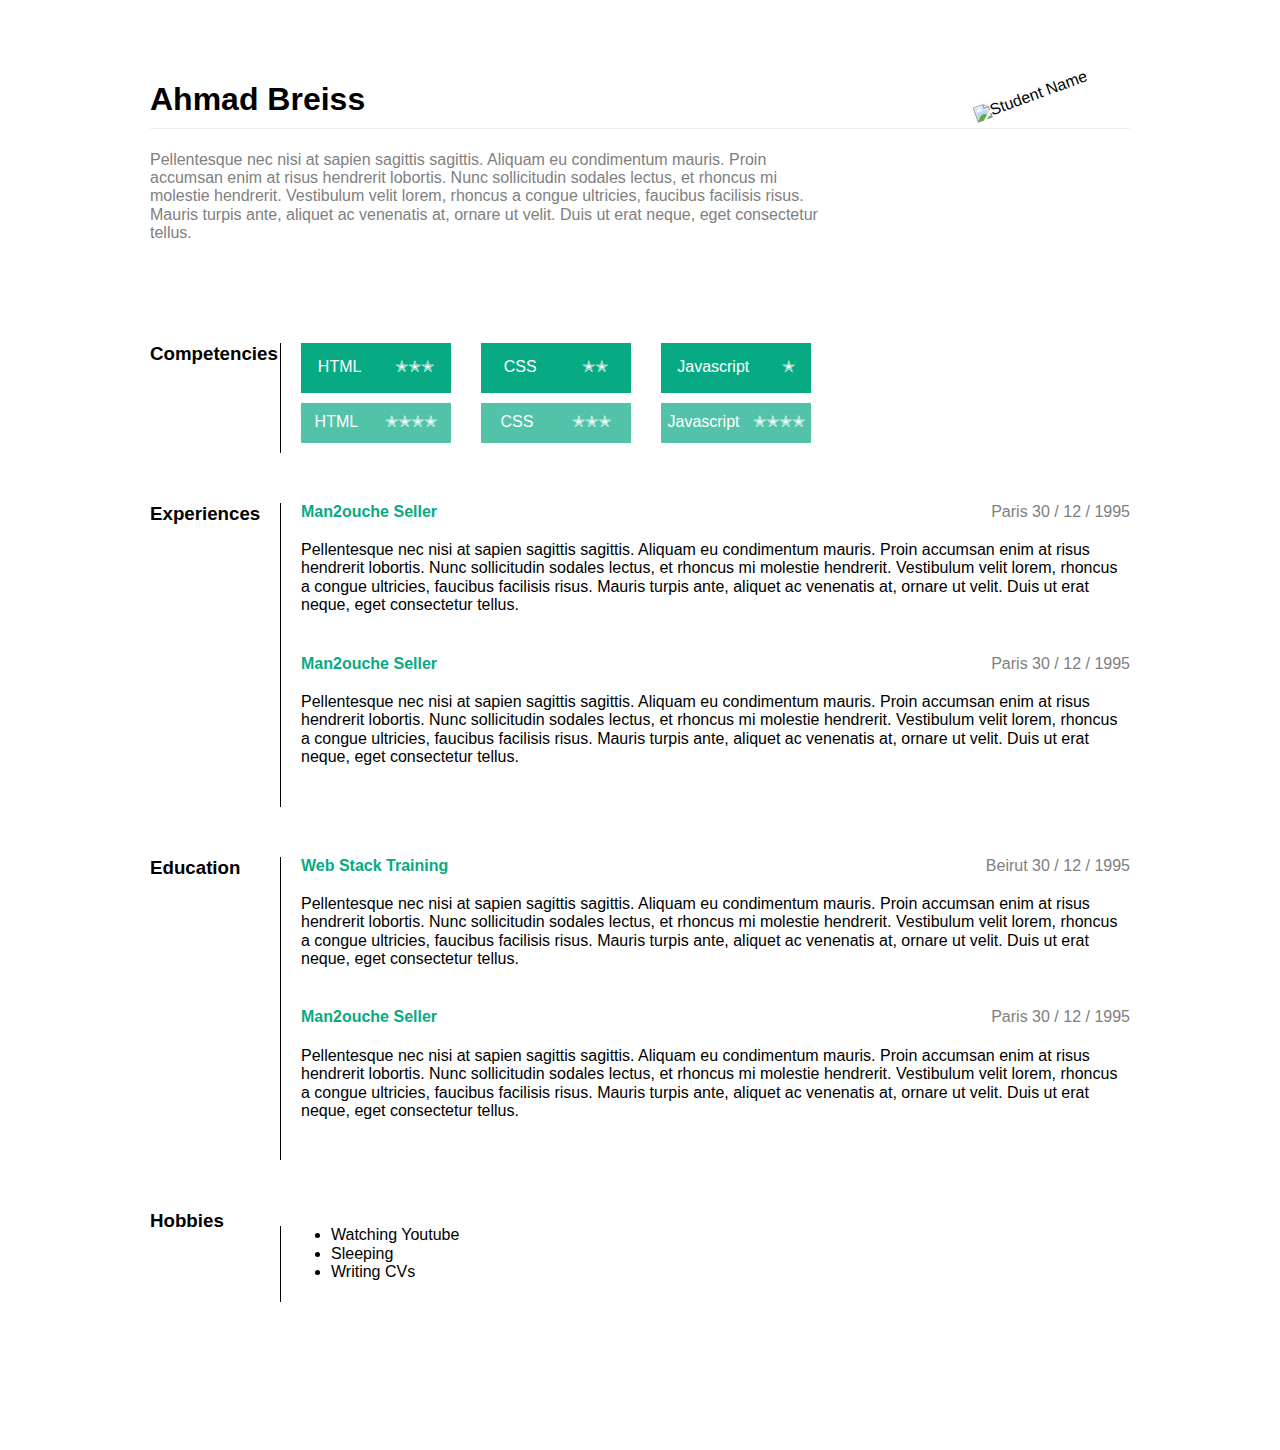
==== public/style2/index.html @ 11930d3f "this is css of style 2" ====
<!DOCTYPE html>
<html lang="en">
  <head>
    <!-- Meta tags -->
    <meta http-equiv="content-type" content="text/html; charset=UTF-8" />
    <meta charset="utf-8" />
    <meta http-equiv="X-UA-Compatible" content="IE=edge,chrome=1" />
    <meta name="viewport" content="width=device-width, initial-scale=1.0" />
    <!-- /Meta tags -->

    <title>JStudent | CV</title>

    <!-- Stylesheets -->
    <link rel="stylesheet" href="style2.css" />
    <link rel="stylesheet" href="normalize.css" />
    <!-- /Stylesheets -->
  </head>
  <body> 
    <div id="wrapper">
      <header>
        <div>
          <hgroup>
            <h1>Ahmad Breiss</h1>
            <h2>Codes and Sleeps</h2>
          </hgroup>
          <figure>
            <img src="../images/110x110.png" alt="Student Name" />
          </figure>
        </div>
      </header>
      <div class="content">
        <section id="about">
          <h3>About</h3>
          <p>
            Pellentesque nec nisi at sapien sagittis sagittis. Aliquam eu
            condimentum mauris. Proin accumsan enim at risus hendrerit lobortis.
            Nunc sollicitudin sodales lectus, et rhoncus mi molestie hendrerit.
            Vestibulum velit lorem, rhoncus a congue ultricies, faucibus
            facilisis risus. Mauris turpis ante, aliquet ac venenatis at, ornare
            ut velit. Duis ut erat neque, eget consectetur tellus.
          </p>
        </section>
        <section id="competencies">
          <h3>Competencies</h3>
          <div class="skills skills-primary">
            <div class="skill" data-skill="5">
              <span>HTML</span>
            </div>
            <div class="skill" data-skill="3">
              <span>CSS</span>
            </div>
            <div class="skill" data-skill="1">
              <span>Javascript</span>
            </div>
          </div>
          <div class="skills skills-secondary">
            <div class="skill" data-skill="9">
              <span>HTML</span>
            </div>
            <div class="skill" data-skill="5">
              <span>CSS</span>
            </div>
            <div class="skill" data-skill="7">
              <span>Javascript</span>
            </div>
          </div>
        </section>
        <section id="experiences">
          <h3>Experiences</h3>
          <div class="experience">
            <h4>
              <span class="experience-type">Man2ouche Seller</span>
              <span class="experience-institution">Snack Edouard</span>
            </h4>
            <div class="experience-details">
              <span class="experience-location">
                Paris
              </span>
              <span class="experience-date">
                <span class="day">30</span>
                <span class="experience-date-separator">/</span>
                <span class="month">12</span>
                <span class="experience-date-separator">/</span>
                <span class="year">1995</span>
              </span>
            </div>
            <p class="experience-description">
              Pellentesque nec nisi at sapien sagittis sagittis. Aliquam eu
              condimentum mauris. Proin accumsan enim at risus hendrerit
              lobortis. Nunc sollicitudin sodales lectus, et rhoncus mi molestie
              hendrerit. Vestibulum velit lorem, rhoncus a congue ultricies,
              faucibus facilisis risus. Mauris turpis ante, aliquet ac venenatis
              at, ornare ut velit. Duis ut erat neque, eget consectetur tellus.
            </p>
          </div>
          <div class="experience">
            <h4>
              <span class="experience-type">Man2ouche Seller</span>
              <span class="experience-institution">Snack Edouard</span>
            </h4>
            <div class="experience-details">
              <span class="experience-location">
                Paris
              </span>
              <span class="experience-date">
                <span class="day">30</span>
                <span class="experience-date-separator">/</span>
                <span class="month">12</span>
                <span class="experience-date-separator">/</span>
                <span class="year">1995</span>
              </span>
            </div>
            <p class="experience-description">
              Pellentesque nec nisi at sapien sagittis sagittis. Aliquam eu
              condimentum mauris. Proin accumsan enim at risus hendrerit
              lobortis. Nunc sollicitudin sodales lectus, et rhoncus mi molestie
              hendrerit. Vestibulum velit lorem, rhoncus a congue ultricies,
              faucibus facilisis risus. Mauris turpis ante, aliquet ac venenatis
              at, ornare ut velit. Duis ut erat neque, eget consectetur tellus.
            </p>
          </div>
        </section>
        <section id="education">
          <h3>Education</h3>
          <div class="experience">
            <h4>
              <span class="experience-type">Web Stack Training</span>
              <span class="experience-institution">Codi</span>
            </h4>
            <div class="experience-details">
              <span class="experience-location">
                Beirut
              </span>
              <span class="experience-date">
                <span class="day">30</span>
                <span class="experience-date-separator">/</span>
                <span class="month">12</span>
                <span class="experience-date-separator">/</span>
                <span class="year">1995</span>
              </span>
            </div>
            <p class="experience-description">
              Pellentesque nec nisi at sapien sagittis sagittis. Aliquam eu
              condimentum mauris. Proin accumsan enim at risus hendrerit
              lobortis. Nunc sollicitudin sodales lectus, et rhoncus mi molestie
              hendrerit. Vestibulum velit lorem, rhoncus a congue ultricies,
              faucibus facilisis risus. Mauris turpis ante, aliquet ac venenatis
              at, ornare ut velit. Duis ut erat neque, eget consectetur tellus.
            </p>
          </div>
          <div class="experience">
            <h4>
              <span class="experience-type">Man2ouche Seller</span>
              <span class="experience-institution">Snack Edouard</span>
            </h4>
            <div class="experience-details">
              <span class="experience-location">
                Paris
              </span>
              <span class="experience-date">
                <span class="day">30</span>
                <span class="experience-date-separator">/</span>
                <span class="month">12</span>
                <span class="experience-date-separator">/</span>
                <span class="year">1995</span>
              </span>
            </div>
            <p class="experience-description">
              Pellentesque nec nisi at sapien sagittis sagittis. Aliquam eu
              condimentum mauris. Proin accumsan enim at risus hendrerit
              lobortis. Nunc sollicitudin sodales lectus, et rhoncus mi molestie
              hendrerit. Vestibulum velit lorem, rhoncus a congue ultricies,
              faucibus facilisis risus. Mauris turpis ante, aliquet ac venenatis
              at, ornare ut velit. Duis ut erat neque, eget consectetur tellus.
            </p>
          </div>
        </section>
        <section id="hobbies">
          <h3>Hobbies</h3>
          <ul>
            <li>Watching Youtube</li>
            <li>Sleeping</li>
            <li>Writing CVs</li>
          </ul>
        </section>
        <section id="contact">
          <h3>Contact</h3> 
          <div class="contacts">
            <dl class="contact contact-email">
              <dt class="contact-type">Email</dt>
              <dd class="contact-value">
                <a href="mailto:student@codi.tech">student@codi.tech</a>
              </dd>
            </dl>
            <dl class="contact contact-skype">
              <dt class="contact-type">Skype</dt>
              <dd class="contact-value">first-last</dd>
            </dl>
            <dl class="contact contact-phone">
              <dt class="contact-type">Phone/Whatsapp</dt>
              <dd class="contact-value">
                <a href="tel:+96170261482">+9613123123</a>
              </dd>
            </dl>
            <dl class="contact contact-github">
              <dt class="contact-type">Github</dt>
              <dd class="contact-value">
                <a href="https://github.com/User/" target="_blank">UserName</a>
              </dd>
            </dl>
            <dl class="contact contact-facebook">
              <dt class="contact-type">Facebook</dt>
              <dd class="contact-value">
                <a href="//www.facebook.com/profileName" target="_blank"
                  >Profile Name</a
                >
              </dd>
            </dl>
          </div>
        </section>
      </div>
    </div>
  </body>
</html>
---- public/style2/style2.css ----
body{
    padding: 50px 150px;
    font-family: Arial, Helvetica, sans-serif;
    }
    *{
        box-sizing: border-box;
    }
    header{
        position: relative;
    }
    
    header div figure{
        position: absolute;
        right: 0;
        top: 0;
        transform: rotate(-20deg);
    }
    
    header div hgroup h1{
        padding: 10px 0;
        border-bottom: solid 1px #eee;
    }
    
    header div hgroup h2{
        display: none;
    }
    
    .content #about h3 {
        display: none;
    
    }
    
    .content #about p {
        width: 70%;
        color: gray;
    }
    .content #competencies{
    margin-top: 100px;
    }
    #competencies , #experiences ,#education ,#hobbies{
        display: flex;
        justify-content: flex-end;
        flex-wrap: wrap;
    }
    
    #competencies h3, #experiences h3 ,#education h3,#hobbies h3{
        flex-basis: 130px;
        margin: 0;
    }
    
    #competencies .skills {
        display: flex;
        flex-basis: calc(100% - 130px);
        border-left: solid 1px black;
        padding-left:20px ;
        gap: 30px;
    
    }
    #competencies .skills .skill{
        min-width: 150px;
        color: white;
        margin-bottom: 10px;
        display: flex;
        flex-direction: column;
        justify-content: center;
        text-align: center;
    }
    .content #competencies .skills-primary .skill{
        background-color: rgb(8, 170, 132);
        height: 50px;
    }
    .content #competencies .skills-secondary .skill{
        background-color: rgba(8, 170, 132,0.7);
        height: 40px;
    }
    #competencies .skills .skill span{
        display: flex;
        flex-direction: row;
        justify-content: space-around;
        align-items: center;
    }
    .content #competencies .skill[data-skill="5"] span::after{
        content: "✭✭✭";
    }
    .content #competencies .skill[data-skill="3"] span::after{
        content: "✭✭";
    }
    .content #competencies .skill[data-skill="1"] span::after{
        content: "✭";
    }
    .content #competencies .skill[data-skill="9"] span::after{
        content: "✭✭✭✭";
    }
    .content #competencies .skill[data-skill="7"] span::after{
        content: "✭✭✭✭";
    }
    
    /* experiences style */
    .content .experience-institution{
        display: none;
    }
    .content h4{
        margin: 0;
        margin-bottom: 20px;
        color: rgb(8, 170, 132);
     
    }
    .content .experience-details{
        
        position: absolute;
        right: 0;
        top: 0;
    color: gray;
    }
    .content #experiences , .content #education , .content #hobbies{
        margin-top: 50px;
    }
    .content #experiences .experience , .content #education .experience , .content #hobbies ul{
        flex-basis: calc(100% - 130px);
        border-left: solid 1px black;
        padding-left:20px ;
        position: relative;
    }
    .content #experiences .experience .experience-description , .content #education .experience .experience-description {
        margin-bottom: 40px;
    }
    #hobbies ul li {
        margin-left: 30px;
        
    }
    #hobbies ul{
        padding-bottom: 20px;
    }
    #contact h3 , #contact .contacts dl dt , #contact .contacts dl dd{
    display: none;
    }
    .contacts{
        display: flex;
        justify-content: center;
        align-items: center;
    
    }
    .contacts .contact-email , .contacts .contact-phone ,.contacts .contact-github ,.contacts .contact-facebook {
        width: 50px;
        height: 50px;
        background-size: cover;
        margin-right: 10px;
    }
    .contacts .contact-email{
        background-image: url('../images/email.png');
        
    }
    .contacts .contact-phone{
        background-image: url('../images/phone.png');
    }
    
    .contacts .contact-github{
        background-image: url('../images/github.png');
    }
    .contacts .contact-facebook{
        background-image: url('../images/facebook.png');
    }
    @media (max-width:768px){
        body{
            padding: 20px 15px;
            font-family: Arial, Helvetica, sans-serif;
            }
            header div figure{
    display: none;
            }
            .content #about p {
                width: 100%
            }
        .content #competencies{
            margin-top: 100px;
            }
            #competencies , #experiences ,#education ,#hobbies{
    
                justify-content: flex-start;
                flex-direction: column;
            }
            
            #competencies h3, #experiences h3 ,#education h3,#hobbies h3{
                flex-basis: initial;
                border-bottom: 1px solid black;
                display: inline-block;
                width: max-content;
                margin-bottom: 20px;
            }
            .content #experiences .experience , .content #education .experience , .content #hobbies ul{
                border-left:none;
                padding-left:0px ;
            }
            #hobbies ul li {
                margin-left: 20px;
                
            }
            #competencies .skills {
                display: flex;
                flex-basis: initial;
                border-left: 0px;
                padding-left:  0px; ;
                gap: 15px;
            } 
            #competencies .skills .skill{
                min-width: 30%;            
            }       
    }
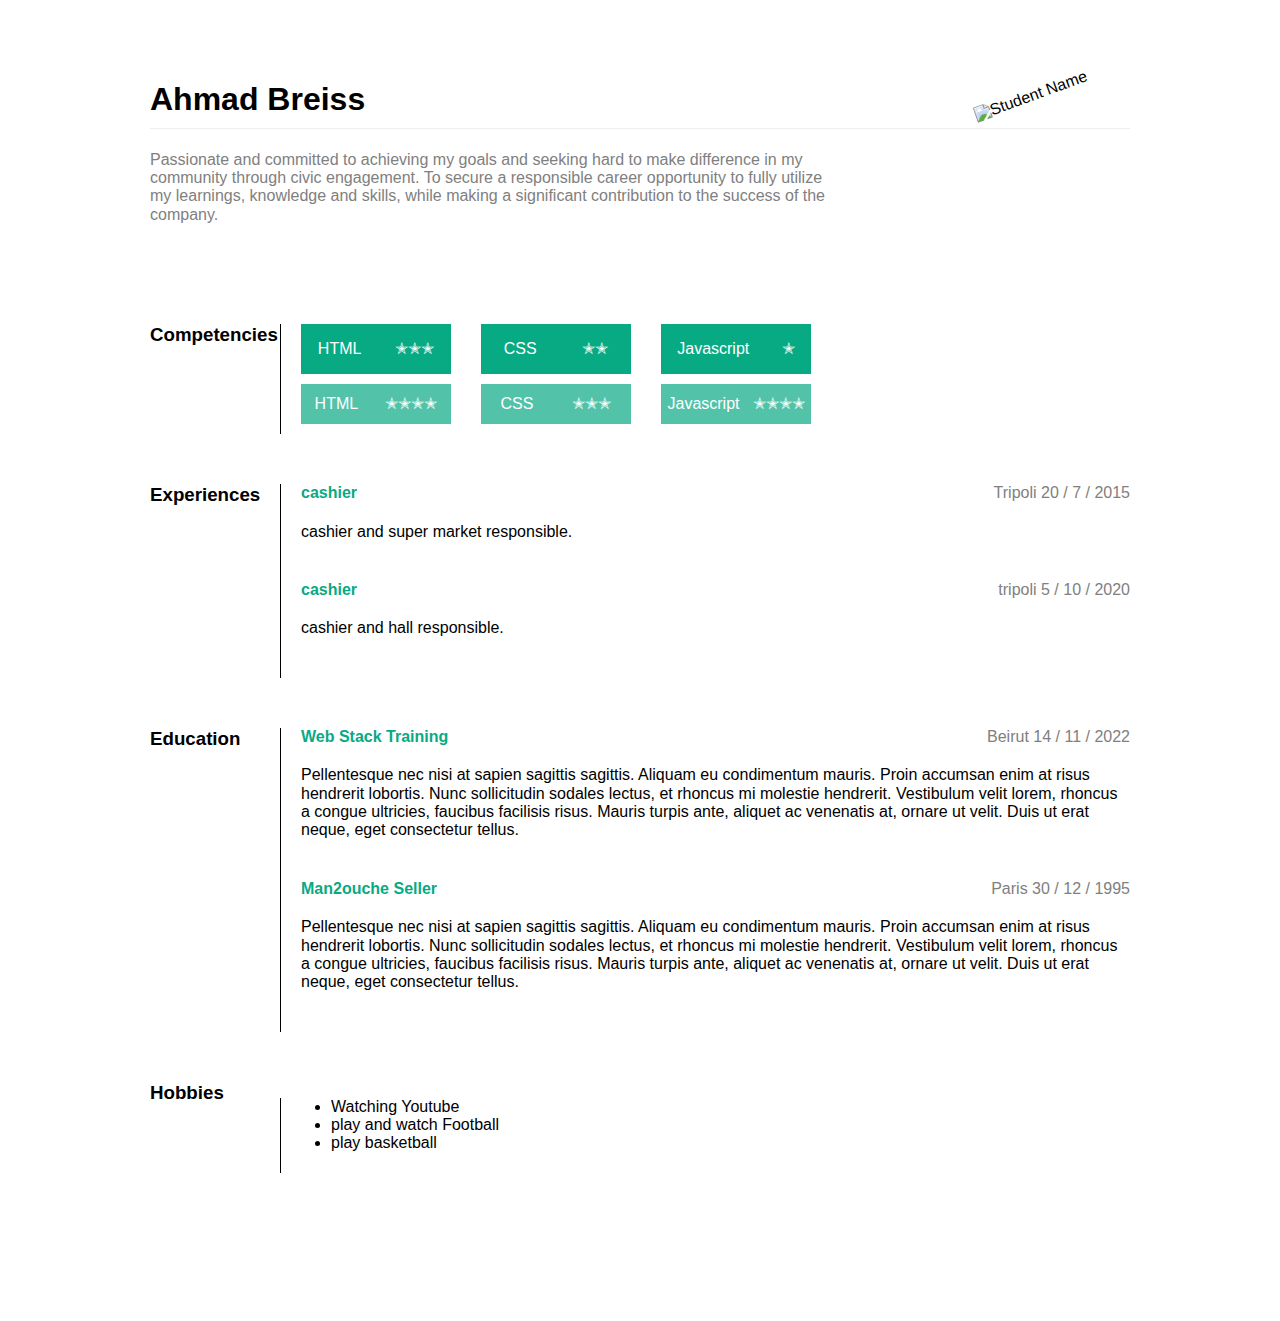
==== commit 81816e4f: "this is the edit of html in style 2" ====
--- a/public/style2/index.html
+++ b/public/style2/index.html
@@ -32,12 +32,8 @@
         <section id="about">
           <h3>About</h3>
           <p>
-            Pellentesque nec nisi at sapien sagittis sagittis. Aliquam eu
-            condimentum mauris. Proin accumsan enim at risus hendrerit lobortis.
-            Nunc sollicitudin sodales lectus, et rhoncus mi molestie hendrerit.
-            Vestibulum velit lorem, rhoncus a congue ultricies, faucibus
-            facilisis risus. Mauris turpis ante, aliquet ac venenatis at, ornare
-            ut velit. Duis ut erat neque, eget consectetur tellus.
+            Passionate and committed to achieving my goals and seeking hard to make difference in my community through civic engagement. To secure a responsible career opportunity to fully utilize my learnings, knowledge and skills, while making a significant contribution to the success of the company.
+            
           </p>
         </section>
         <section id="competencies">
@@ -69,19 +65,65 @@
           <h3>Experiences</h3>
           <div class="experience">
             <h4>
-              <span class="experience-type">Man2ouche Seller</span>
-              <span class="experience-institution">Snack Edouard</span>
-            </h4>
-            <div class="experience-details">
-              <span class="experience-location">
-                Paris
-              </span>
-              <span class="experience-date">
-                <span class="day">30</span>
-                <span class="experience-date-separator">/</span>
-                <span class="month">12</span>
-                <span class="experience-date-separator">/</span>
-                <span class="year">1995</span>
+              <span class="experience-type">cashier</span>
+              <span class="experience-institution"> Super market Jaber</span>
+            </h4>
+            <div class="experience-details">
+              <span class="experience-location">
+                Tripoli
+              </span>
+              <span class="experience-date">
+                <span class="day">20</span>
+                <span class="experience-date-separator">/</span>
+                <span class="month">7</span>
+                <span class="experience-date-separator">/</span>
+                <span class="year">2015</span>
+              </span>
+            </div>
+            <p class="experience-description">
+              cashier and super market responsible.
+            </p>
+          </div>
+          <div class="experience">
+            <h4>
+              <span class="experience-type">cashier</span>
+              <span class="experience-institution">Coop kadisha al Kobbeh
+              </span>
+            </h4>
+            <div class="experience-details">
+              <span class="experience-location">
+                tripoli
+              </span>
+              <span class="experience-date">
+                <span class="day">5</span>
+                <span class="experience-date-separator">/</span>
+                <span class="month">10</span>
+                <span class="experience-date-separator">/</span>
+                <span class="year">2020</span>
+              </span>
+            </div>
+            <p class="experience-description">
+              cashier and hall responsible.
+            </p>
+          </div>
+        </section>
+        <section id="education">
+          <h3>Education</h3>
+          <div class="experience">
+            <h4>
+              <span class="experience-type">Web Stack Training</span>
+              <span class="experience-institution">Codi</span>
+            </h4>
+            <div class="experience-details">
+              <span class="experience-location">
+                Beirut
+              </span>
+              <span class="experience-date">
+                <span class="day">14</span>
+                <span class="experience-date-separator">/</span>
+                <span class="month">11</span>
+                <span class="experience-date-separator">/</span>
+                <span class="year">2022</span>
               </span>
             </div>
             <p class="experience-description">
@@ -120,67 +162,12 @@
             </p>
           </div>
         </section>
-        <section id="education">
-          <h3>Education</h3>
-          <div class="experience">
-            <h4>
-              <span class="experience-type">Web Stack Training</span>
-              <span class="experience-institution">Codi</span>
-            </h4>
-            <div class="experience-details">
-              <span class="experience-location">
-                Beirut
-              </span>
-              <span class="experience-date">
-                <span class="day">30</span>
-                <span class="experience-date-separator">/</span>
-                <span class="month">12</span>
-                <span class="experience-date-separator">/</span>
-                <span class="year">1995</span>
-              </span>
-            </div>
-            <p class="experience-description">
-              Pellentesque nec nisi at sapien sagittis sagittis. Aliquam eu
-              condimentum mauris. Proin accumsan enim at risus hendrerit
-              lobortis. Nunc sollicitudin sodales lectus, et rhoncus mi molestie
-              hendrerit. Vestibulum velit lorem, rhoncus a congue ultricies,
-              faucibus facilisis risus. Mauris turpis ante, aliquet ac venenatis
-              at, ornare ut velit. Duis ut erat neque, eget consectetur tellus.
-            </p>
-          </div>
-          <div class="experience">
-            <h4>
-              <span class="experience-type">Man2ouche Seller</span>
-              <span class="experience-institution">Snack Edouard</span>
-            </h4>
-            <div class="experience-details">
-              <span class="experience-location">
-                Paris
-              </span>
-              <span class="experience-date">
-                <span class="day">30</span>
-                <span class="experience-date-separator">/</span>
-                <span class="month">12</span>
-                <span class="experience-date-separator">/</span>
-                <span class="year">1995</span>
-              </span>
-            </div>
-            <p class="experience-description">
-              Pellentesque nec nisi at sapien sagittis sagittis. Aliquam eu
-              condimentum mauris. Proin accumsan enim at risus hendrerit
-              lobortis. Nunc sollicitudin sodales lectus, et rhoncus mi molestie
-              hendrerit. Vestibulum velit lorem, rhoncus a congue ultricies,
-              faucibus facilisis risus. Mauris turpis ante, aliquet ac venenatis
-              at, ornare ut velit. Duis ut erat neque, eget consectetur tellus.
-            </p>
-          </div>
-        </section>
         <section id="hobbies">
           <h3>Hobbies</h3>
           <ul>
             <li>Watching Youtube</li>
-            <li>Sleeping</li>
-            <li>Writing CVs</li>
+            <li>play and watch Football</li>
+            <li>play basketball</li>
           </ul>
         </section>
         <section id="contact">
@@ -189,31 +176,30 @@
             <dl class="contact contact-email">
               <dt class="contact-type">Email</dt>
               <dd class="contact-value">
-                <a href="mailto:student@codi.tech">student@codi.tech</a>
+                <a href="mailto:student@codi.tech">ahmatobreiss@gmail.com</a>
               </dd>
             </dl>
             <dl class="contact contact-skype">
               <dt class="contact-type">Skype</dt>
-              <dd class="contact-value">first-last</dd>
+              <dd class="contact-value">Ahmad-Breiss</dd>
             </dl>
             <dl class="contact contact-phone">
               <dt class="contact-type">Phone/Whatsapp</dt>
               <dd class="contact-value">
-                <a href="tel:+96170261482">+9613123123</a>
+                <a href="tel:+96170261482">+96181204517</a>
               </dd>
             </dl>
             <dl class="contact contact-github">
               <dt class="contact-type">Github</dt>
               <dd class="contact-value">
-                <a href="https://github.com/User/" target="_blank">UserName</a>
+                <a href="https://github.com/User/" target="_blank">AhmadBreiss</a>
               </dd>
             </dl>
             <dl class="contact contact-facebook">
               <dt class="contact-type">Facebook</dt>
               <dd class="contact-value">
                 <a href="//www.facebook.com/profileName" target="_blank"
-                  >Profile Name</a
-                >
+                  >Ahmad Breiss</a>
               </dd>
             </dl>
           </div>
